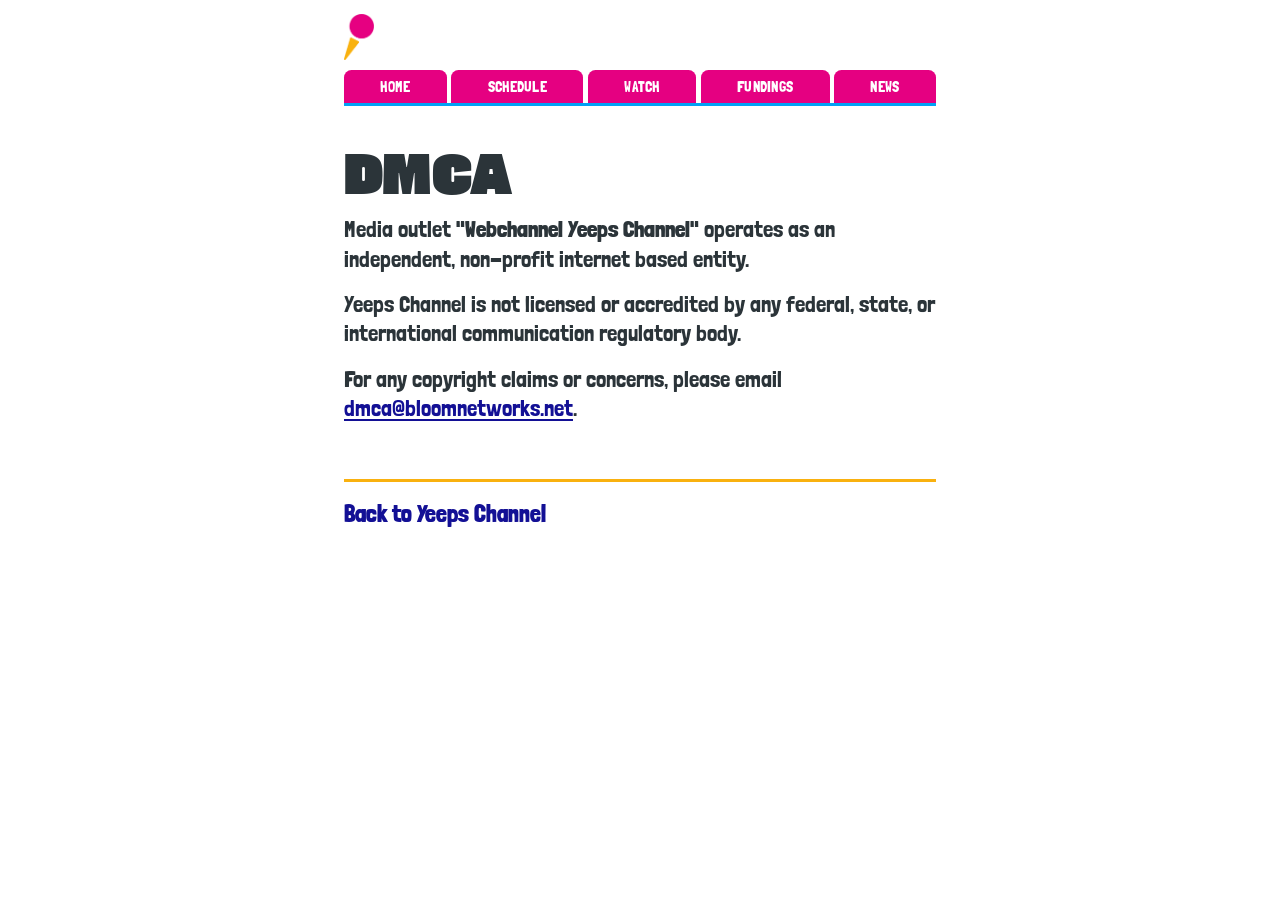
==== dmca/index.html @ 57929d33 "Make DMCA a text page in the site's legal format" ====
<!doctype html>
<html lang="en"><head><meta charset="utf-8">
<meta name="viewport" content="width=device-width, initial-scale=1">
<title>DMCA - Yeeps Channel</title>
<link rel="icon" href="../assets/favicon.svg" type="image/svg+xml">
<link rel="stylesheet" href="https://fonts.googleapis.com/css2?family=Gasoek+One&family=Londrina+Solid:wght@300;400;900&family=Varela+Round&display=swap">
<link rel="stylesheet" href="../css/legal.css">
</head><body>
<main class="legal">
<header><a class="pin" href="../index.html" aria-label="Yeeps Channel home"><img src="../assets/img/pin-orange.webp" alt=""></a><nav class="tabs" aria-label="Pages"><a href="../index.html">Home</a><a href="../index.html?go=/schedule">Schedule</a><a href="../index.html?go=/watch">Watch</a><a href="../index.html?go=/fundings">Fundings</a><a href="../index.html?go=/news">News</a></nav></header>
<h1>DMCA</h1>
<p>Media outlet <b>"Webchannel Yeeps Channel"</b> operates as an independent, non-profit internet based entity.</p>
<p>Yeeps Channel is not licensed or accredited by any federal, state, or international communication regulatory body.</p>
<p>For any copyright claims or concerns, please email <a href="mailto:dmca@bloomnetworks.net">dmca@bloomnetworks.net</a>.</p>
<footer><a href="../index.html">Back to Yeeps Channel</a></footer>
</main></body></html>
---- css/legal.css ----
:root{--navy:#131095;--pink:#e50081;--blue:#00a1f5;--yellow:#f9b10f;--charcoal:#2b3439}
*{box-sizing:border-box;margin:0}
body{background:#fff;color:var(--charcoal);font:400 21px/1.28 "Londrina Solid","Arial Narrow",sans-serif;-webkit-font-smoothing:antialiased}
.legal{max-width:640px;margin:0 auto;padding:0 24px 72px}
.legal header{margin-bottom:40px}
.pin{display:block;width:30px;margin:14px 0 10px}
.pin img{display:block;width:100%;height:auto}
h1{font:400 clamp(34px,9vw,52px)/1 "Gasoek One",sans-serif;text-transform:uppercase;color:var(--charcoal);letter-spacing:.005em}
.date{margin-top:12px;font-weight:900;font-size:clamp(15px,4.4vw,19px);line-height:1;letter-spacing:.04em;text-transform:uppercase;white-space:nowrap;color:var(--pink)}
.date+p{margin-top:24px}
h2{margin:40px 0 12px;font:400 clamp(20px,5vw,24px)/1.1 "Gasoek One",sans-serif;color:var(--navy)}
h2 + p,h2 + ul{margin-top:0}
p{margin-top:16px}
ul{margin:16px 0 0;padding:0;list-style:none}
li{position:relative;padding-left:24px}
li + li{margin-top:10px}
li::before{content:"";position:absolute;left:3px;top:.42em;width:9px;height:9px;border-radius:50%;background:var(--pink)}
a{color:var(--navy);text-decoration-thickness:2px;text-underline-offset:3px}
a:hover{color:var(--pink)}
footer{margin-top:56px;padding-top:20px;border-top:3px solid var(--yellow);font-weight:900;font-size:24px;line-height:1}
footer a{text-decoration:none}
footer a:hover{text-decoration:underline}
@media(min-width:700px){body{font-size:23px}.legal{padding-top:0}}
.tabs{display:flex;gap:.3em;border-bottom:3px solid var(--blue);font-weight:400;font-size:min(15px,3vw);line-height:1;letter-spacing:.02em;text-transform:uppercase}
.tabs a,.tabs a:hover{display:block;padding:.65em .5em .55em;text-align:center;flex:1 1 auto;background:var(--pink);color:#fff;border-radius:.5em .5em 0 0;text-decoration:none}
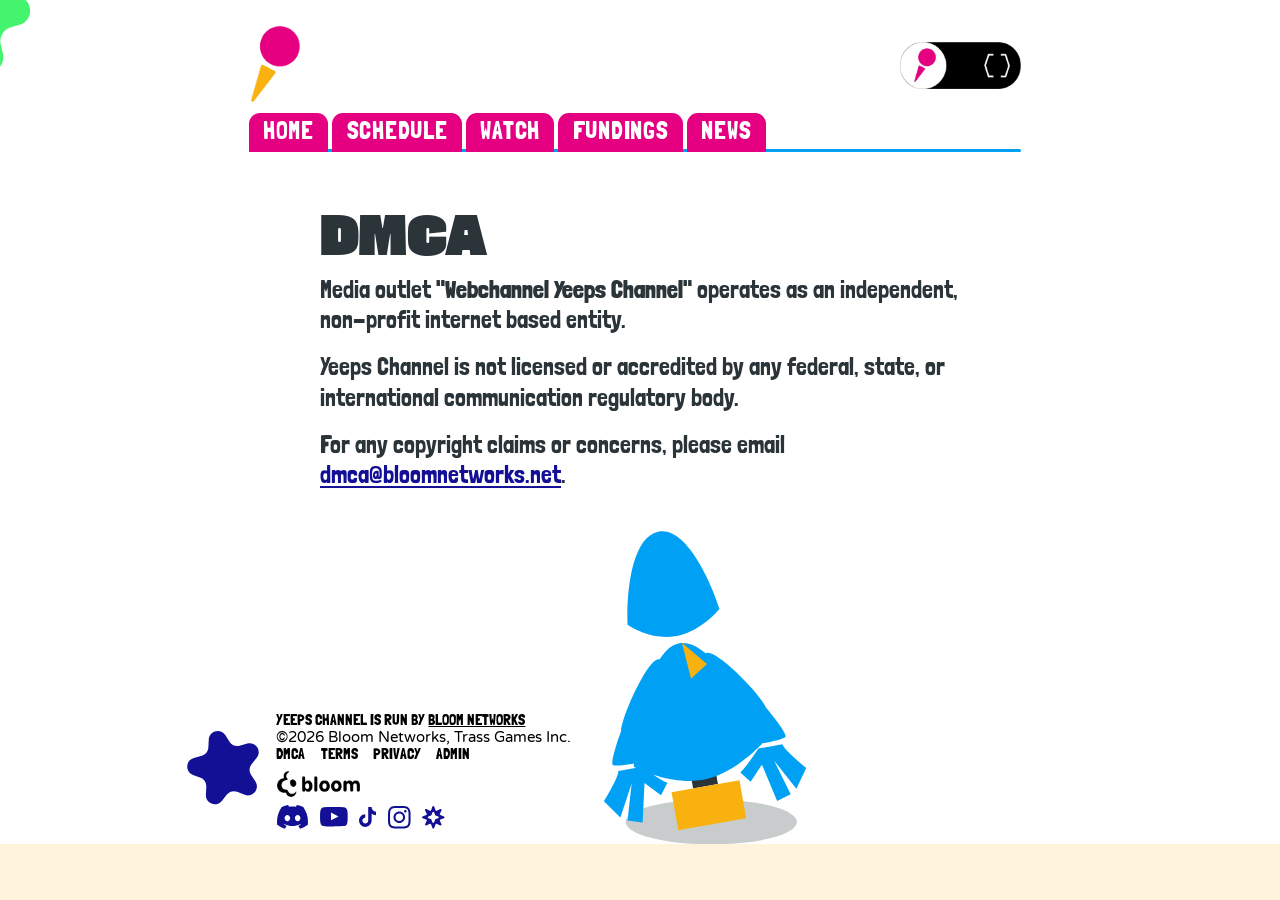
==== commit 81a33d8d: "Send direct visits to the legal pages through the site" ====
--- a/dmca/index.html
+++ b/dmca/index.html
@@ -4,7 +4,8 @@
 <title>DMCA - Yeeps Channel</title>
 <link rel="icon" href="../assets/favicon.svg" type="image/svg+xml">
 <link rel="stylesheet" href="https://fonts.googleapis.com/css2?family=Gasoek+One&family=Londrina+Solid:wght@300;400;900&family=Varela+Round&display=swap">
-<link rel="stylesheet" href="../css/legal.css">
+<script>try{sessionStorage.setItem("ypch-path","/dmca");location.replace("/")}catch{}try{if(localStorage.getItem("ypch-site")==="ds")document.documentElement.dataset.site="ds"}catch{}</script>
+<link rel="stylesheet" href="../css/legal.css?v=202611181830">
 </head><body>
 <main class="legal">
 <header><a class="pin" href="../index.html" aria-label="Yeeps Channel home"><img src="../assets/img/pin-orange.webp" alt=""></a><nav class="tabs" aria-label="Pages"><a href="../index.html">Home</a><a href="../index.html?go=/schedule">Schedule</a><a href="../index.html?go=/watch">Watch</a><a href="../index.html?go=/fundings">Fundings</a><a href="../index.html?go=/news">News</a></nav></header>
--- a/css/legal.css
+++ b/css/legal.css
@@ -20,6 +20,19 @@
 footer{margin-top:56px;padding-top:20px;border-top:3px solid var(--yellow);font-weight:900;font-size:24px;line-height:1}
 footer a{text-decoration:none}
 footer a:hover{text-decoration:underline}
+footer a+a{margin-left:28px}
 @media(min-width:700px){body{font-size:23px}.legal{padding-top:0}}
 .tabs{display:flex;gap:.3em;border-bottom:3px solid var(--blue);font-weight:400;font-size:min(15px,3vw);line-height:1;letter-spacing:.02em;text-transform:uppercase}
 .tabs a,.tabs a:hover{display:block;padding:.65em .5em .55em;text-align:center;flex:1 1 auto;background:var(--pink);color:#fff;border-radius:.5em .5em 0 0;text-decoration:none}
+html[data-site=ds] body{background:#000;color:#e3e3ff}
+html[data-site=ds] h1{color:#fff}
+html[data-site=ds] h2{color:var(--yellow)}
+html[data-site=ds] a{color:#e3e3ff}
+html[data-site=ds] a:hover{color:var(--pink)}
+html[data-site=ds] .tabs a,html[data-site=ds] .tabs a:hover{color:#fff}
+html[data-site=ds] .pin{width:34px;aspect-ratio:168/151;background:url(../assets/img/header-mark-ds.webp) center/contain no-repeat}
+html[data-site=ds] .pin img{display:none}
+footer{position:relative;margin-top:100px}
+footer .dummy{position:absolute;right:8px;bottom:calc(100% + 3px);width:72px;margin:0;transform:rotate(-10deg);transform-origin:50% 100%;transition:transform .15s}
+footer .dummy:hover{transform:rotate(-4deg)}
+footer .dummy img{display:block;width:100%;height:auto}
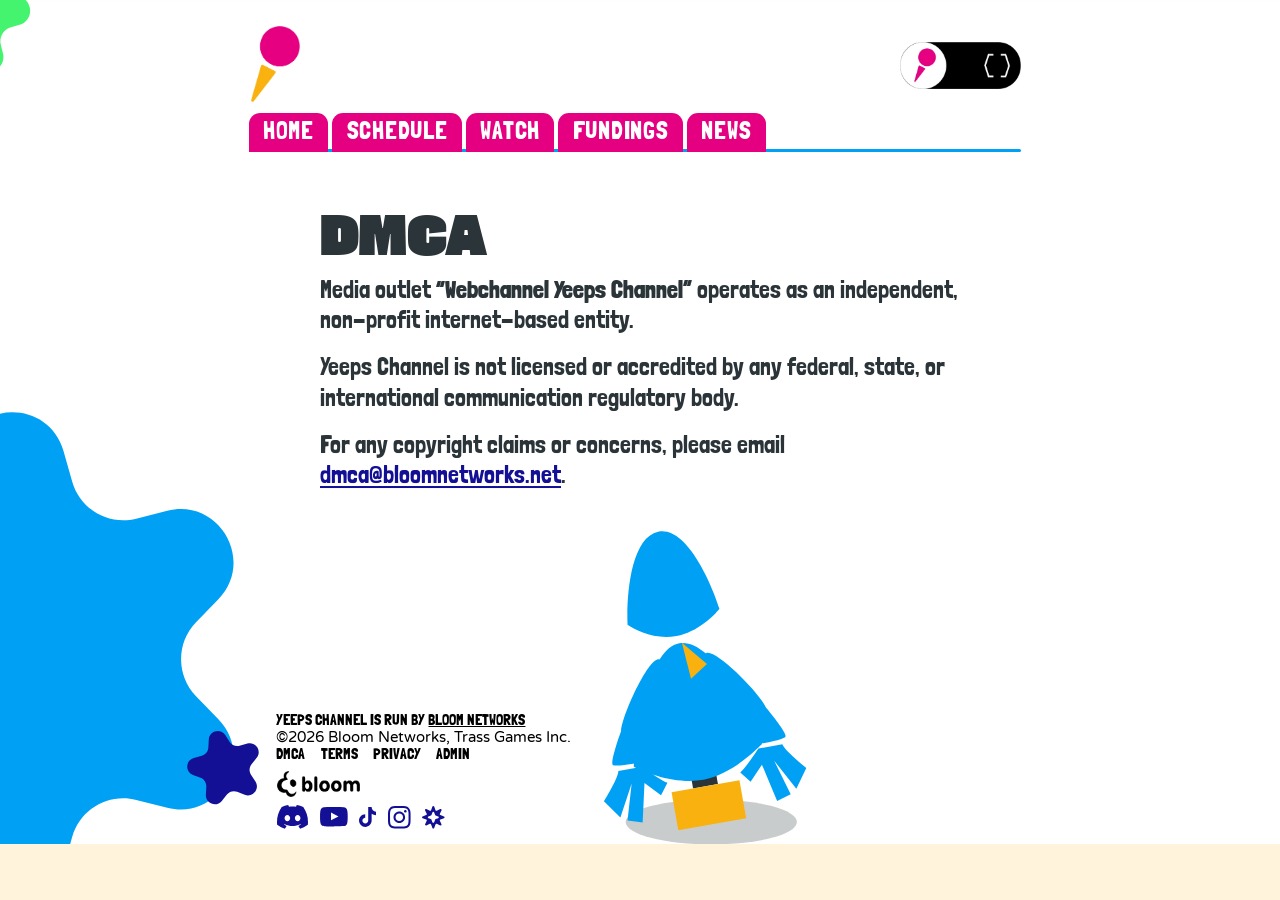
==== commit 5763111e: "Match the Pin Toss heading to the News page and use curly quotes in the legal text" ====
--- a/dmca/index.html
+++ b/dmca/index.html
@@ -10,7 +10,7 @@
 <main class="legal">
 <header><a class="pin" href="../index.html" aria-label="Yeeps Channel home"><img src="../assets/img/pin-orange.webp" alt=""></a><nav class="tabs" aria-label="Pages"><a href="../index.html">Home</a><a href="../index.html?go=/schedule">Schedule</a><a href="../index.html?go=/watch">Watch</a><a href="../index.html?go=/fundings">Fundings</a><a href="../index.html?go=/news">News</a></nav></header>
 <h1>DMCA</h1>
-<p>Media outlet <b>"Webchannel Yeeps Channel"</b> operates as an independent, non-profit internet based entity.</p>
+<p>Media outlet <b>“Webchannel Yeeps Channel”</b> operates as an independent, non-profit internet-based entity.</p>
 <p>Yeeps Channel is not licensed or accredited by any federal, state, or international communication regulatory body.</p>
 <p>For any copyright claims or concerns, please email <a href="mailto:dmca@bloomnetworks.net">dmca@bloomnetworks.net</a>.</p>
 <footer><a href="../index.html">Back to Yeeps Channel</a></footer>
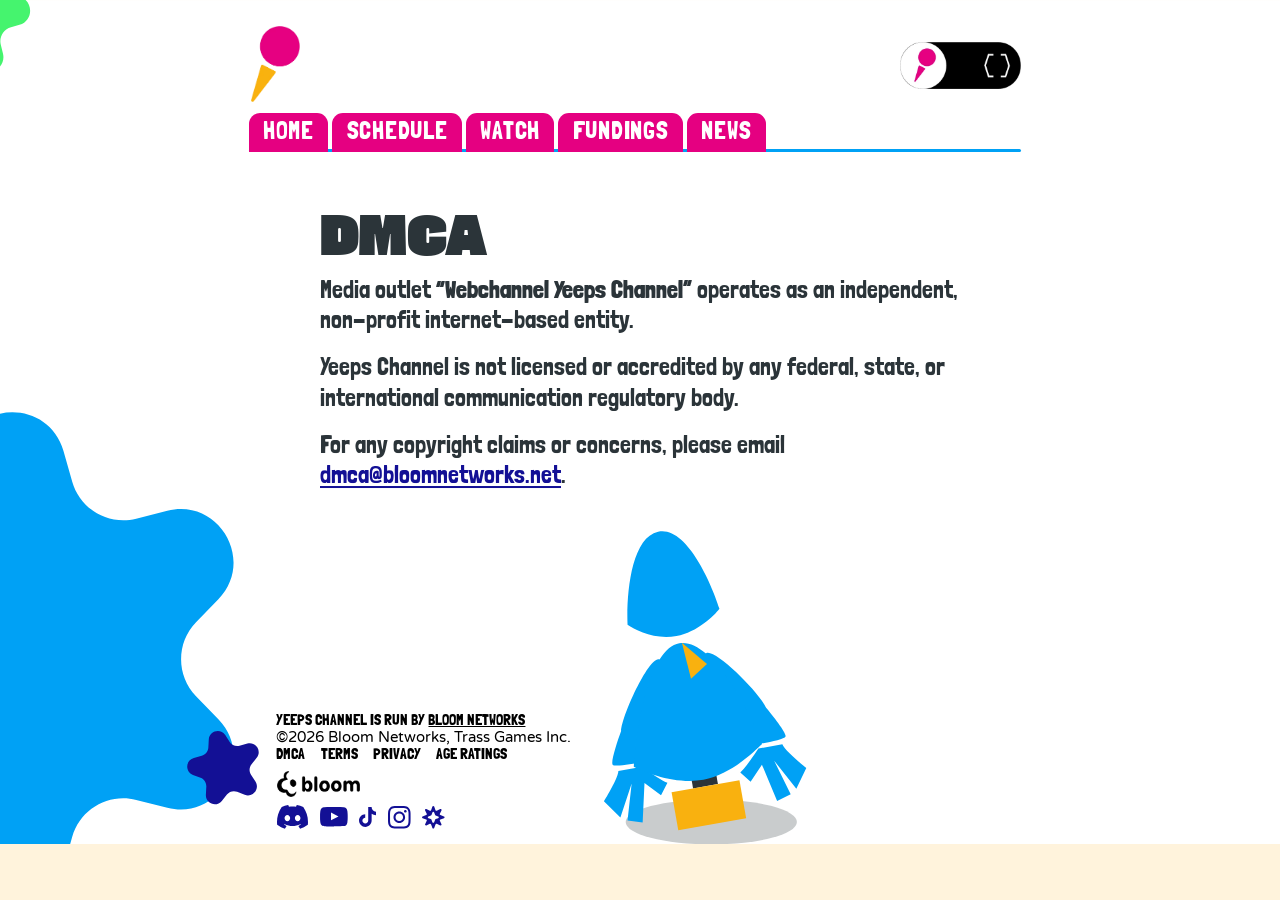
==== commit 6048f84c: "Add link preview tags to the remaining pages" ====
--- a/dmca/index.html
+++ b/dmca/index.html
@@ -2,6 +2,15 @@
 <html lang="en"><head><meta charset="utf-8">
 <meta name="viewport" content="width=device-width, initial-scale=1">
 <title>DMCA - Yeeps Channel</title>
+<meta property="og:type" content="website">
+<meta property="og:url" content="https://yeeps.bloomnetworks.net/dmca/">
+<meta property="og:title" content="DMCA - Yeeps Channel">
+<meta property="og:description" content="How to report copyright infringement on Yeeps Channel.">
+<meta property="og:image" content="https://yeeps.bloomnetworks.net/assets/img/share.jpg">
+<meta property="og:image:width" content="1200">
+<meta property="og:image:height" content="675">
+<meta property="og:image:alt" content="Yeeps Channel">
+<meta name="twitter:card" content="summary_large_image">
 <link rel="icon" href="../assets/favicon.svg" type="image/svg+xml">
 <link rel="stylesheet" href="https://fonts.googleapis.com/css2?family=Gasoek+One&family=Londrina+Solid:wght@300;400;900&family=Varela+Round&display=swap">
 <script>try{sessionStorage.setItem("ypch-path","/dmca");location.replace("/")}catch{}try{if(localStorage.getItem("ypch-site")==="ds")document.documentElement.dataset.site="ds"}catch{}</script>
